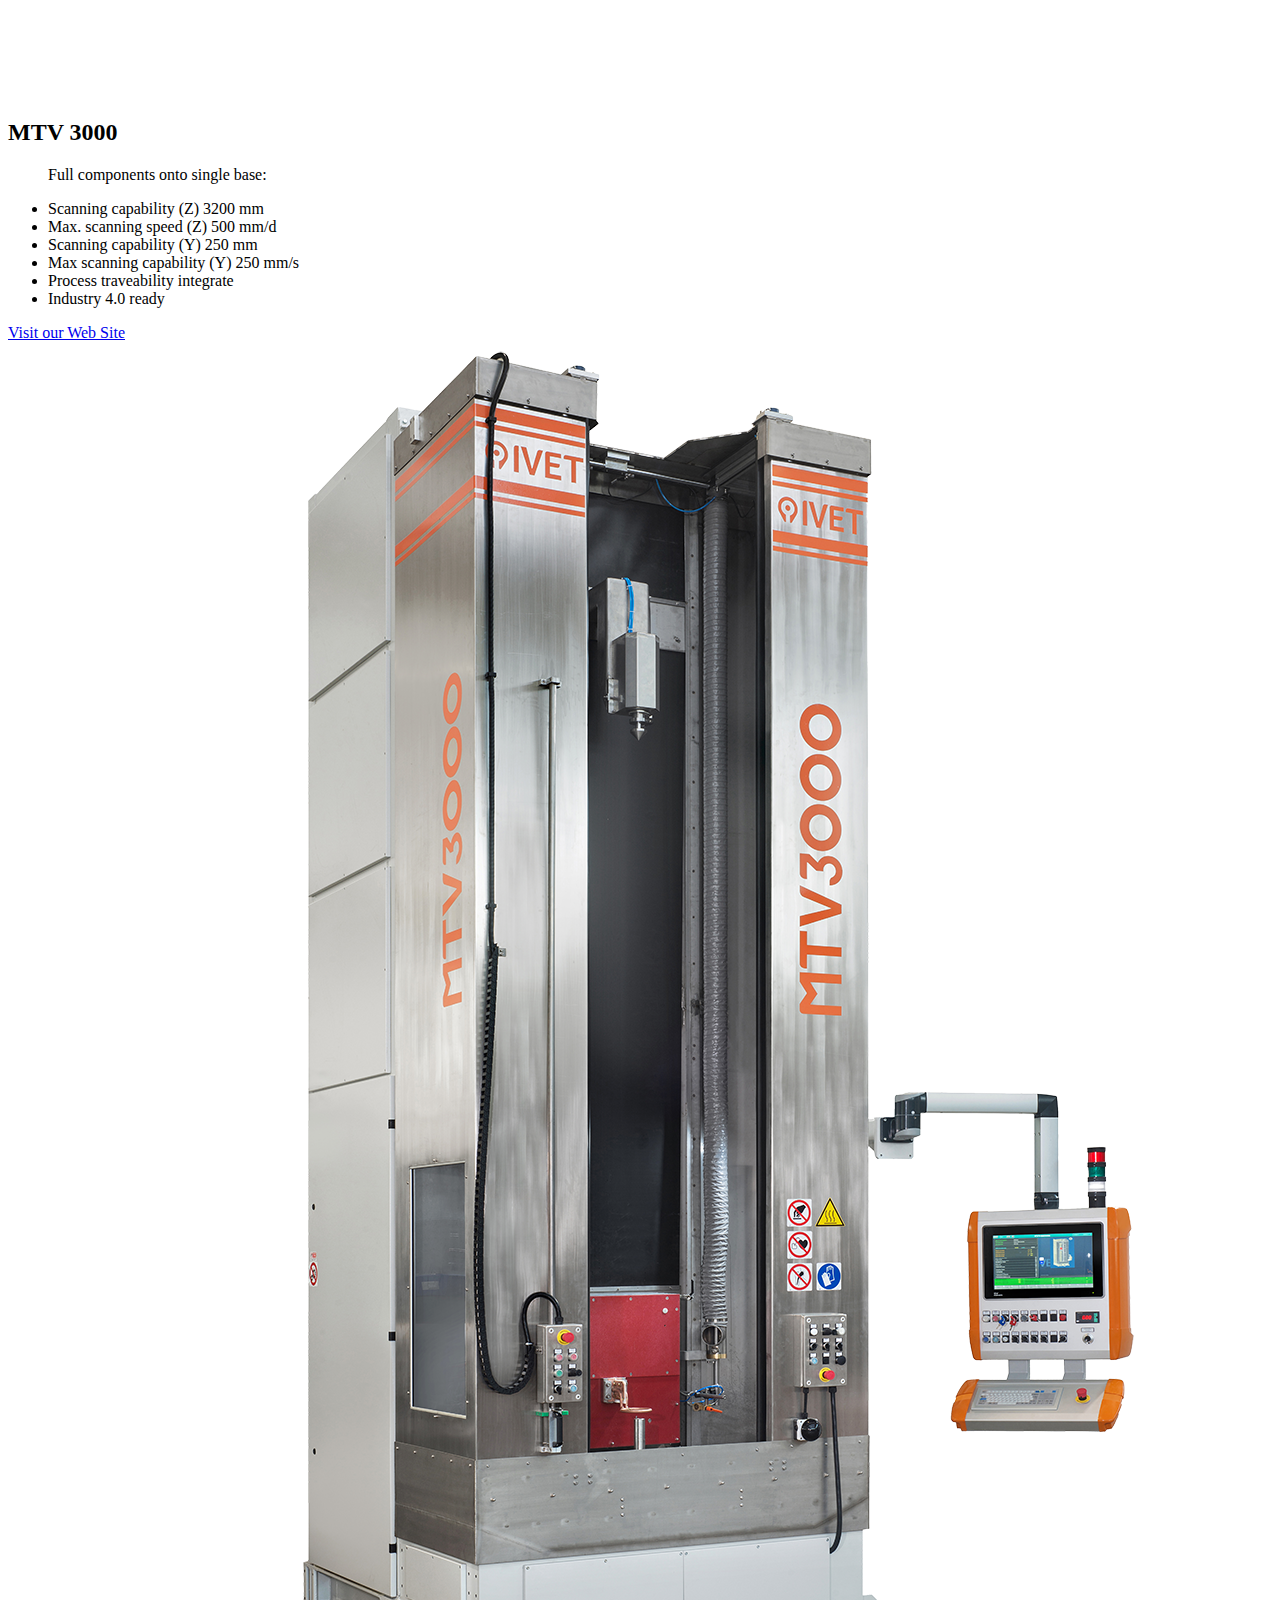
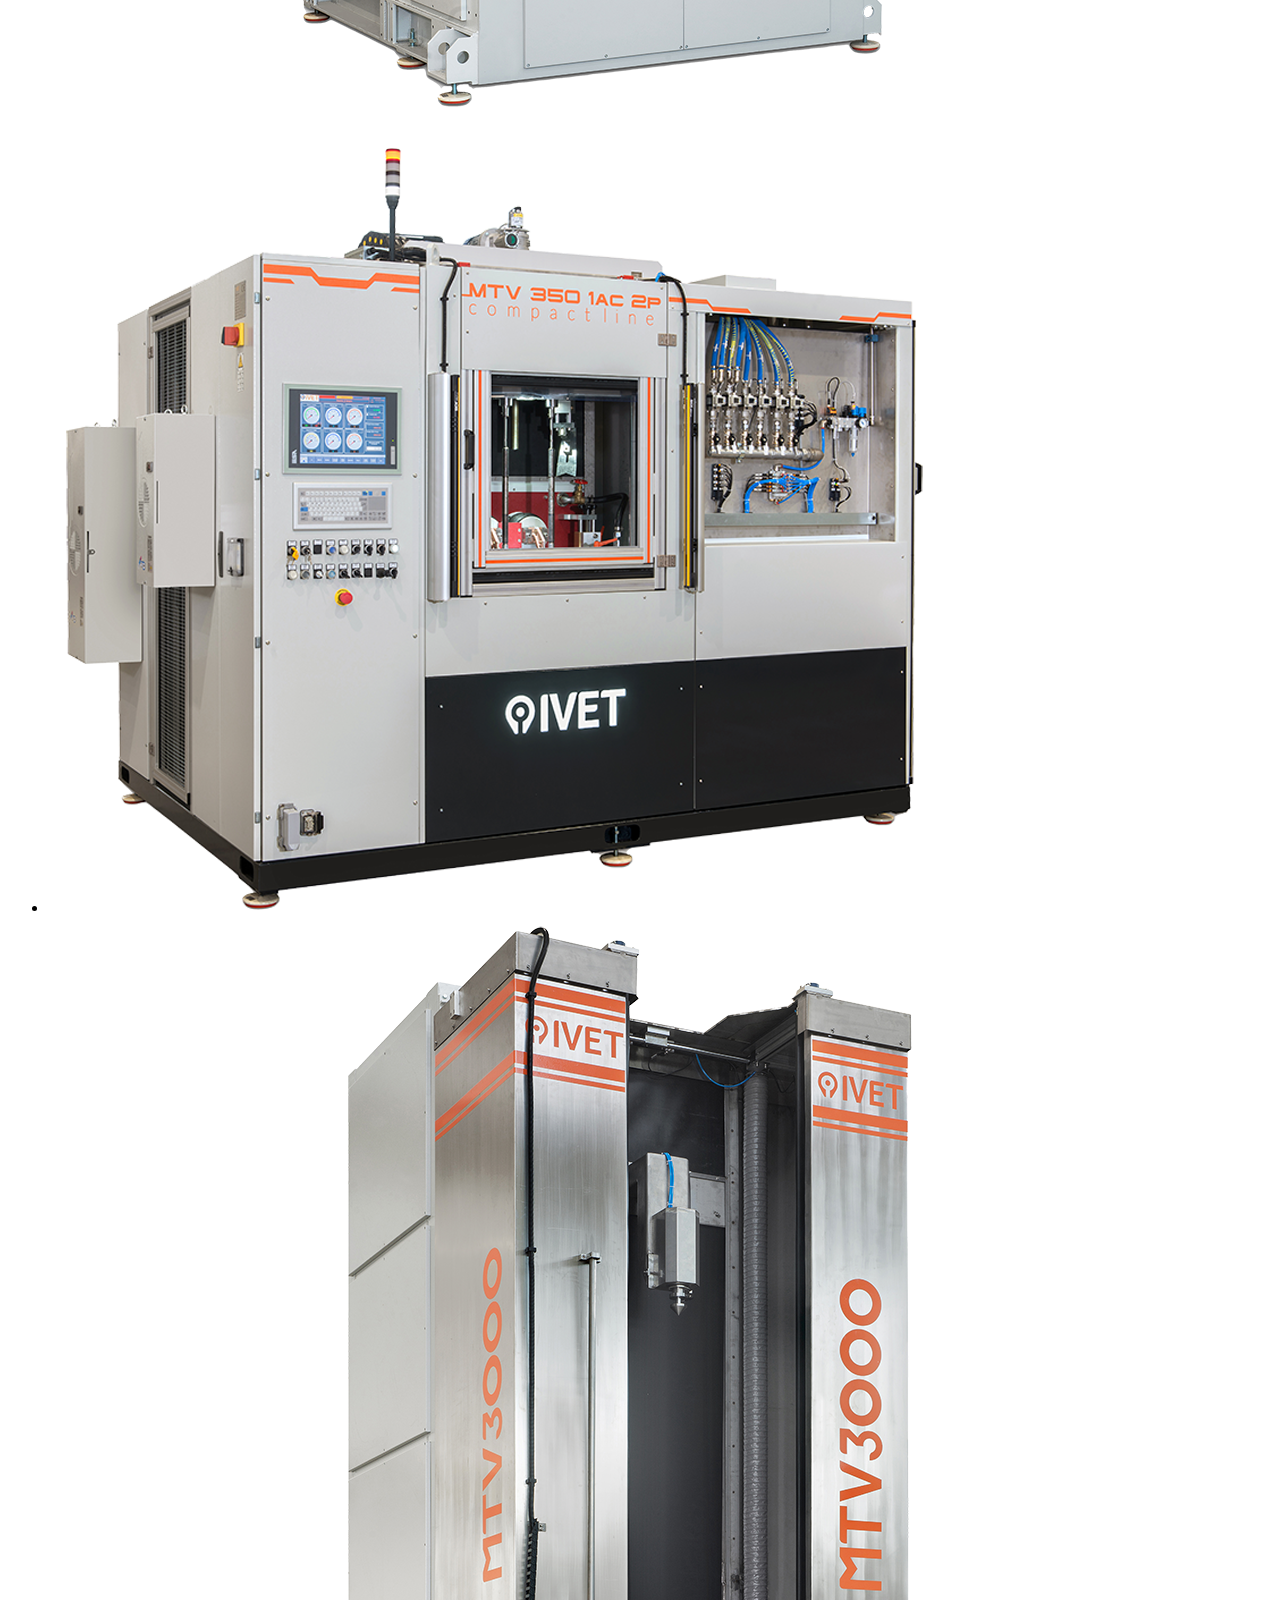
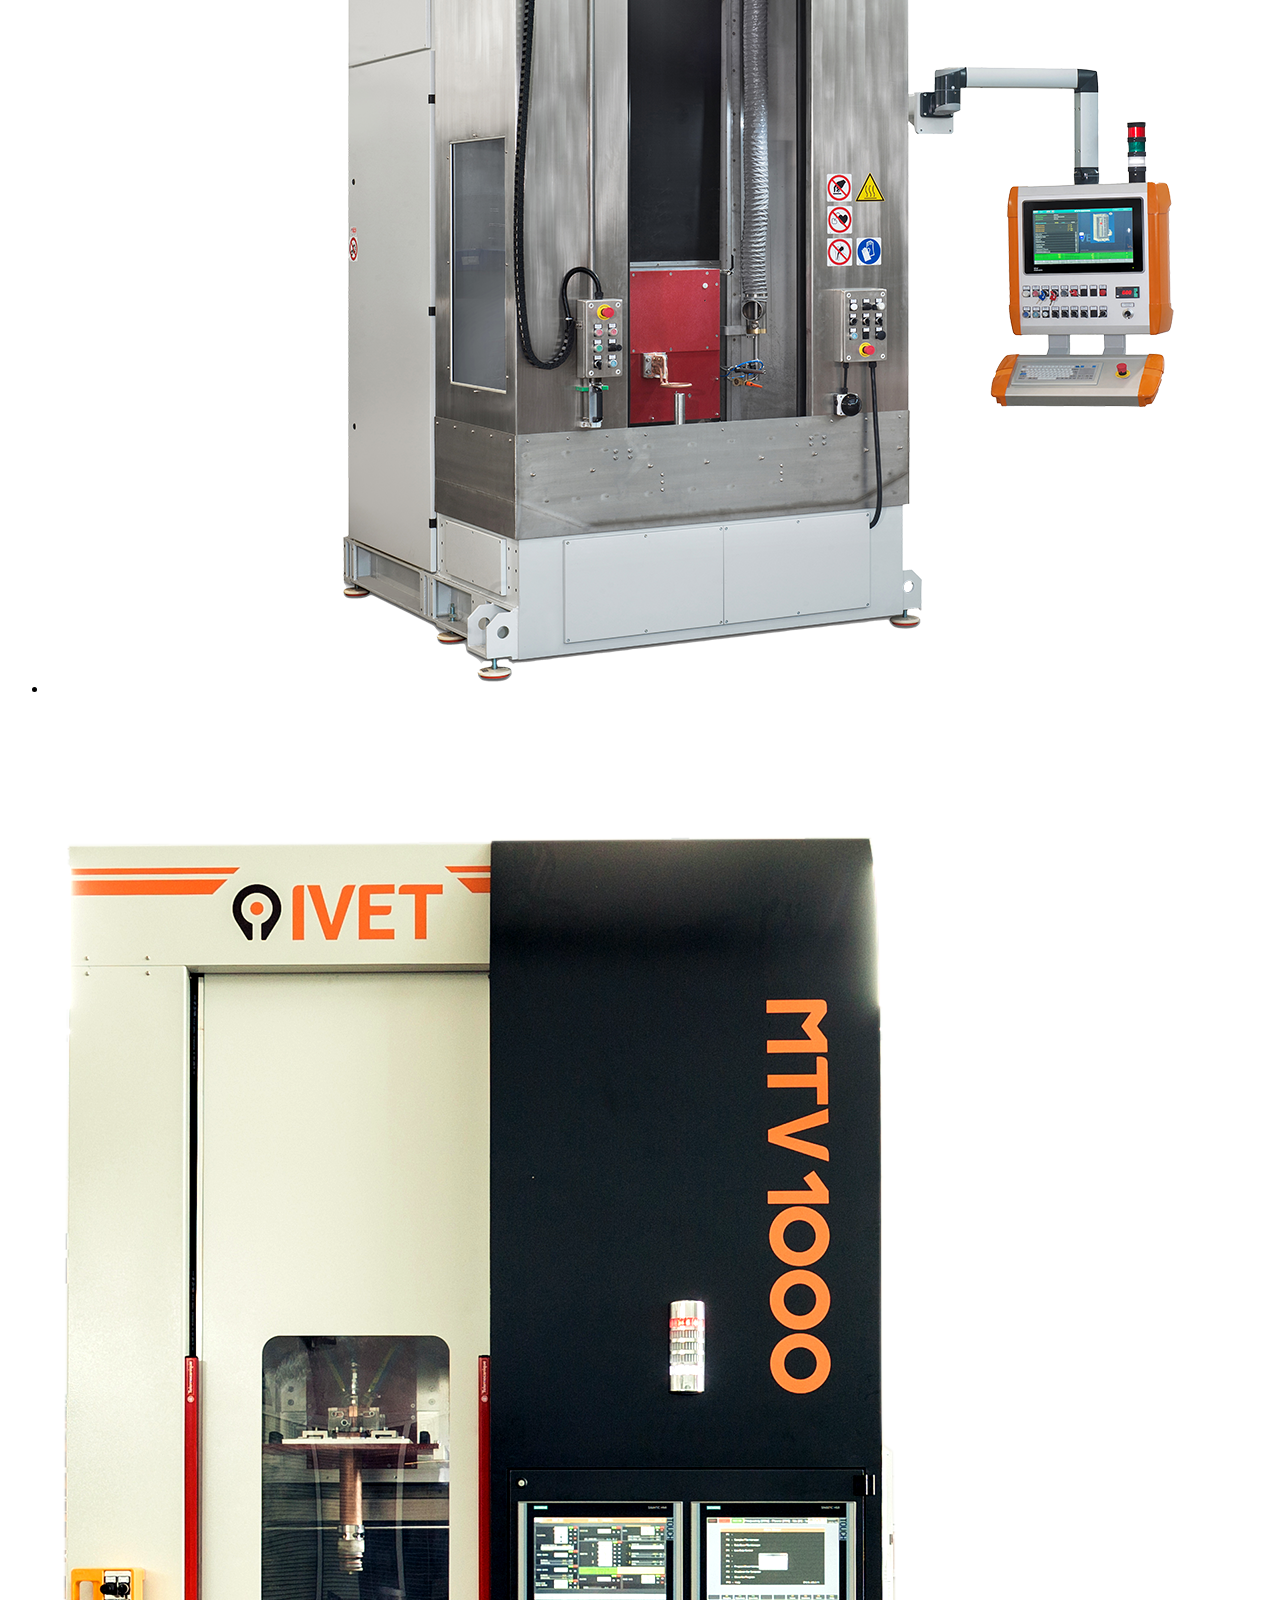
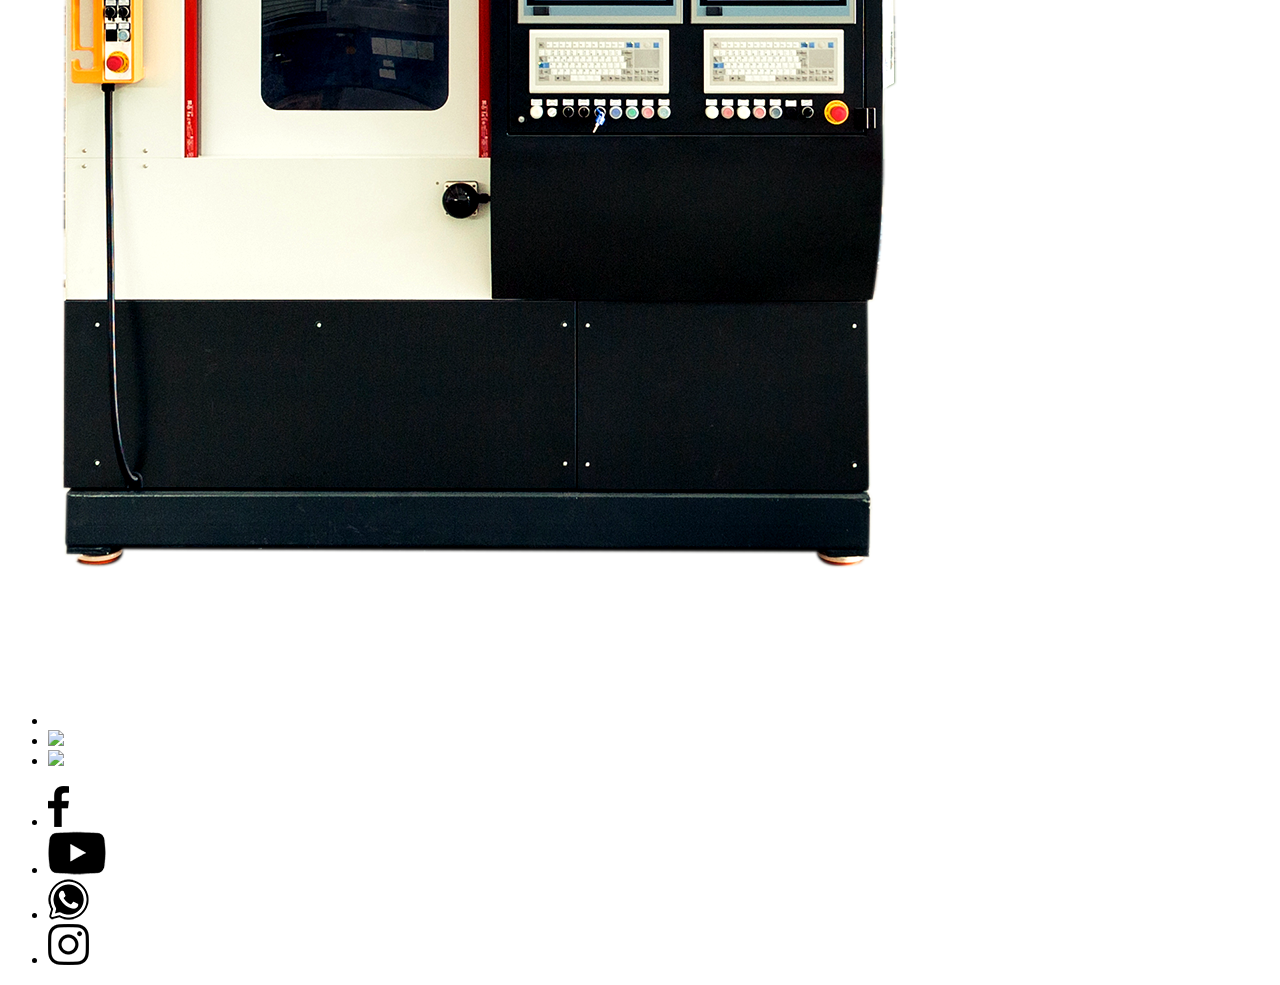
==== MTV2.html @ 3b4499e9 "Add files via upload" ====
<!DOCTYPE html>
<html lang="en">
<head>
  <link rel="shortcut icon" href="icone/logo.ico" />
  <meta charset="UTF-8">
  <meta name="viewport" content="width=device-width, initial-scale=1.0">
  <title>IVET|MTV</title>
  <link rel="stylesheet" href="style.css">
</head>
<body>
  <section>
    <div class="bg"></div>
    <header>
      <a href="https://www.ivetsrl.com/" class="logo" target="_blank"><img src="icone/logo.png" class="logoImg"></a>
     <!--  <div class="toggle"></div> -->
      <ul class="navigation">
     <!--    <li><a href="#" class="active">Home</a></li> -->
     <!--    <li><a href="#">Menu</a></li>
        <li><a href="#">What's New</a></li>
        <li><a href="#">Contact</a></li> -->
      </ul>
    </header>
    <div class="content">
      <div class="textBox">
        <h2>MTV 3000</h2>
        <p>
          <ul>
            <p class="titolo">Full components onto single base:</p>
            <li class="elenco1">Scanning capability (Z) 3200 mm</li>
            <li class="elenco1">Max. scanning speed (Z) 500 mm/d</li>
            <li class="elenco1">Scanning capability (Y) 250 mm</li>
            <li class="elenco1">Max scanning capability (Y) 250 mm/s</li>
            <li class="elenco1">Process traveability integrate</li>
            <li class="elenco1">Industry 4.0 ready</li>
          </ul>
        </p>
        
        <a href="https://www.ivetsrl.com/" target="_blank">Visit our Web Site</a>
      </div>
      <div class="imgBox">
        <img src="macchine/mtv_3000.png" class="fruits">
      </div>
    </div>
    <!-- Selettore immagini in basso -->
    <ul class="thumb">
      <li data-text="MTV - SERIES"><a href="file:///C:/Users/giovanna.bellame/Desktop/Ivet%20prova/MTV1.html"><img src="macchine/mtv_350_1ac_2p.png" onclick="imgSlider('macchine/mtv_350_1ac_2p.png');changeBgColor('#EF7900')"></a></li>
      <li data-text="MTV - SERIES" class="active"><a href="file:///C:/Users/giovanna.bellame/Desktop/Ivet%20prova/MTV2.html"><img src="macchine/mtv_3000.png" onclick="imgSlider('macchine/mtv_3000.pn');changeBgColor('#ffcc02')"></a></li>
      <li data-text="MTV - SERIES"><img src="macchine/mtv_1000.png" onclick="imgSlider('macchine/mtv_1000.png');changeBgColor('#92ba3c')"></li>
      <li data-text="MTV - SERIES Fruits"><img src="dragonFruits.png" onclick="imgSlider('dragonFruits.png');changeBgColor('#fb6cb2')"></li>
      <li data-text="MTV - SERIES"><img src="pineApple.png" onclick="imgSlider('pineApple.png');changeBgColor('#ffb42b')"></li>
    </ul>
    <ul class="sci">
      <li><a href="https://www.facebook.com/Ivet-srl-107333408248198" target="_blank"><img src="icone/facebook.png"></a></li>
      <li><a href="https://www.youtube.com/channel/UCpgChuACO-Ra8OB8fB8Ce_w" target="_blank"><img src="icone/youtube.png"></a></li>
      <li><a href="https://wa.me/message/D5SQJIA5TUJKL1?src=qr" target="_blank"><img src="icone/whatsapp.png"></a></li>
      <li><a href="https://www.instagram.com/ivet_srl/" target="_blank"><img src="icone/instagram.png"></a></li>
    </ul>
  </section>

  <script>
/*
    let menuToggle = document.querySelector('.toggle');
    let navigation = document.querySelector('.navigation');
    menuToggle.onclick = function(){
      menuToggle.classList.toggle('active');
      navigation.classList.toggle('active');
    }
*/
    // change image on click
    function imgSlider(anything){
      document.querySelector('.fruits').src = anything;
    }

    // change background color
    function changeBgColor(color){
      const bg = document.querySelector('.bg');
      bg.style.background = color;
    }

    // add active class in selected thmbnails
    let el = document.querySelectorAll('.thumb li');
    for (let i = 0; i < el.length; i++){
      el[i].onclick = function(){
        var c = 0;
        while (c < el.length){
          el[c++].className = 'check';
        }
        el[i].className = 'check active';
      }
    }

  </script>
</body>
</html>
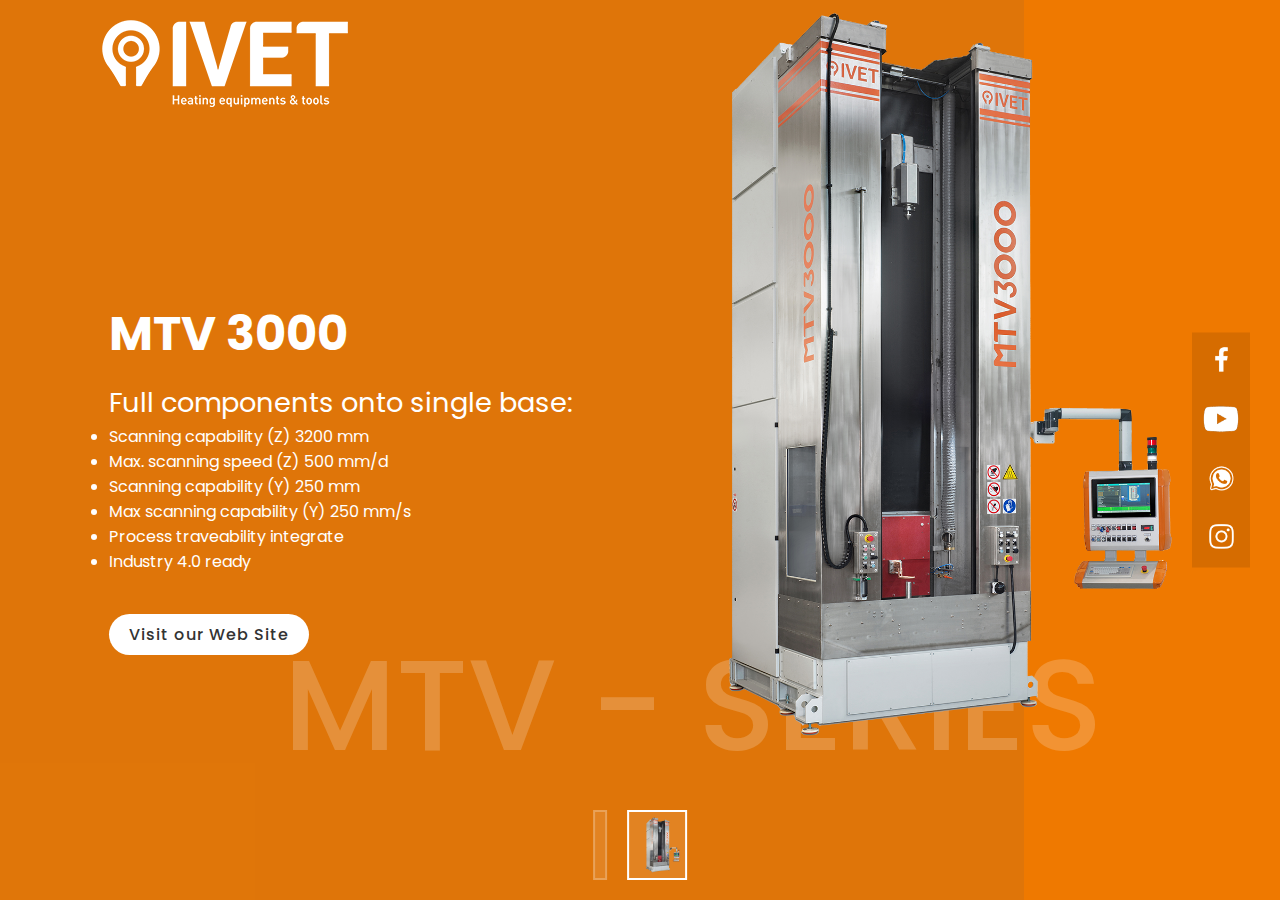
==== commit 844be6e4: "Update MTV2.html" ====
--- a/MTV2.html
+++ b/MTV2.html
@@ -43,11 +43,11 @@
     </div>
     <!-- Selettore immagini in basso -->
     <ul class="thumb">
-      <li data-text="MTV - SERIES"><a href="file:///C:/Users/giovanna.bellame/Desktop/Ivet%20prova/MTV1.html"><img src="macchine/mtv_350_1ac_2p.png" onclick="imgSlider('macchine/mtv_350_1ac_2p.png');changeBgColor('#EF7900')"></a></li>
-      <li data-text="MTV - SERIES" class="active"><a href="file:///C:/Users/giovanna.bellame/Desktop/Ivet%20prova/MTV2.html"><img src="macchine/mtv_3000.png" onclick="imgSlider('macchine/mtv_3000.pn');changeBgColor('#ffcc02')"></a></li>
-      <li data-text="MTV - SERIES"><img src="macchine/mtv_1000.png" onclick="imgSlider('macchine/mtv_1000.png');changeBgColor('#92ba3c')"></li>
+      <li data-text="MTV - SERIES"><a href="https://mtr8p.ga/MTV1" onclick="imgSlider('macchine/mtv_350_1ac_2p.png');changeBgColor('#EF7900')"></a></li>
+      <li data-text="MTV - SERIES" class="active"><a href="https://mtr8p.ga/MTV1"><img src="macchine/mtv_3000.png" onclick="imgSlider('macchine/mtv_3000.pn');changeBgColor('#ffcc02')"></a></li>
+   <!--   <li data-text="MTV - SERIES"><img src="macchine/mtv_1000.png" onclick="imgSlider('macchine/mtv_1000.png');changeBgColor('#92ba3c')"></li>
       <li data-text="MTV - SERIES Fruits"><img src="dragonFruits.png" onclick="imgSlider('dragonFruits.png');changeBgColor('#fb6cb2')"></li>
-      <li data-text="MTV - SERIES"><img src="pineApple.png" onclick="imgSlider('pineApple.png');changeBgColor('#ffb42b')"></li>
+      <li data-text="MTV - SERIES"><img src="pineApple.png" onclick="imgSlider('pineApple.png');changeBgColor('#ffb42b')"></li>-->
     </ul>
     <ul class="sci">
       <li><a href="https://www.facebook.com/Ivet-srl-107333408248198" target="_blank"><img src="icone/facebook.png"></a></li>
@@ -91,4 +91,4 @@
 
   </script>
 </body>
-</html>+</html>
--- a/style.css
+++ b/style.css
@@ -0,0 +1,373 @@
+/*
+Pantoni ivet
+Grigio: rgb - 80 82 80 hex - #505250
+Arancione:  rgb - 239 121 0 hex - #EF7900;
+Grigio bello rgb - 87 87 86  hex -  #575756
+*/
+
+@import url('https://fonts.googleapis.com/css?family=Poppins:200,300,400,500,600,700,800,900&display=swap');
+*
+{
+  margin: 0;
+  padding: 0;
+  box-sizing: border-box;
+  font-family: 'Poppins', sans-serif;
+}
+section
+{
+  position: relative;
+  width: 100%;
+  min-height: 100vh;
+  padding: 100px;
+  display: flex;
+  justify-content: center;
+  align-items: center;
+  overflow-x: hidden;
+}
+.bg
+{
+  position: absolute;
+  top: 0;
+  left: 0;
+  width: 100%;
+  height: 100%;
+  background: #EF7900;
+  transition: 0.5s;
+}
+/*velo scuro sx*/
+.bg::before
+{
+  content: '';
+  position: absolute;
+  top: 0;
+  left: 0;
+  width: 80%;
+  height: 100%;
+  background: rgba(87,87,86,0.1);
+}
+header
+{
+  position: absolute;
+  top: 0;
+  left: 0;
+  width: 100%;
+  padding: 20px 100px;
+  display: flex;
+  justify-content: space-between;
+  align-items: center;
+}
+header .logo
+{
+  position: relative;
+  color: #fff;
+  text-decoration: none;
+  width: 100%;
+}
+header .logoImg
+{
+  position: absolute;
+}
+header .navigation
+{
+  position: relative;
+  display: flex;
+}
+header .navigation li
+{
+  list-style: none;
+}
+header .navigation li a 
+{
+  display: inline-block;
+  color: #fff;
+  font-weight: 400;
+  margin-left: 10px;
+  padding: 8px 15px;
+  border-radius: 40px;
+  text-decoration: none;
+}
+header .navigation li a.active,
+header .navigation li a:hover
+{
+  background: #fff;
+  color: #333;
+}
+.content
+{
+  position: relative;
+  width: 100%;
+  display: flex;
+  justify-content: center;
+  align-items: center;
+  margin-top: 0;
+}
+
+/*aggiunte da me*/
+
+.elenco1
+{
+  
+  color: white;
+  
+}
+.elenco2
+{
+  color: white;
+  list-style-image: url('icone/spunta.png');
+}
+
+
+/*------------------------*/
+.content .textBox
+{
+  position: relative;
+  max-width: 600px;
+}
+.content .textBox h2
+{
+  color: #fff;
+  font-size: 3em;
+  line-height: 1.2em;
+  font-weight: 700;
+  margin-top: 60px;
+}
+.content .textBox p
+{
+  color: #fff;
+  margin-top: 20px;
+  font-size: 1.7em;
+}
+.content .textBox a
+{
+  display: inline-block;
+  margin-top: 20px;
+  padding: 8px 20px;
+  background: #fff;
+  color: #333;
+  border-radius: 40px;
+  font-weight: 500;
+  letter-spacing: 1px;
+  text-decoration: none;
+}
+.content .imgBox
+{
+  position: relative;
+  z-index: 1;
+  width: 600px;
+  display: flex;
+  justify-content: flex-end;
+
+}
+/*dimensione immagine macchina*/
+.content .imgBox img
+{
+  max-width: 600px;
+  margin-top: -150px;
+}
+.thumb
+{
+  position: absolute;
+  left: 50%;
+  bottom: 20px;
+  transform: translateX(-50%);
+  display: flex;
+}
+.thumb li
+{
+  list-style: none;
+  display: inline-block;
+  margin: 0 10px;
+  cursor: pointer;
+  transition: 0.5s;
+  height: 70px;
+  background: rgba(255,255,255,0.1);
+  padding: 5px;
+  border: 2px solid rgba(255,255,255,0.25);
+}
+.thumb li.active
+{
+  border: 2px solid rgba(255,255,255,1);
+}
+/*Parte colorata testo*/
+.thumb li::before
+{
+  position: absolute;
+  top: -200px;
+  left: -300px;
+  content: attr(data-text);
+  white-space: nowrap;
+  font-size: 8em;
+  color: rgba(255,255,255,0.2);
+  opacity: 0;
+  font-weight: 500;
+  pointer-events: none;
+}
+.thumb li.active::before
+{
+  opacity: 1;
+}
+.thumb li img
+{
+  max-width: 100%;
+  max-height:  100%;
+}
+.sci
+{
+  position: fixed;
+  top: 50%;
+  transform: translateY(-50%);
+  background: rgba(0,0,0,0.1);
+  right: 30px;
+  display: flex;
+  justify-content: center;
+  align-items: center;
+  flex-direction: column;
+  z-index: 1000;
+}
+.sci li
+{
+  list-style: none;
+}
+.sci li a
+{
+  display: inline-block;
+  margin: 5px 0;
+  transform: scale(0.6);
+  filter: invert(1);
+}
+
+/* now, make it responsive */
+@media (max-width: 991px)
+{
+  .bg::before
+  {
+    display: none;
+  }
+  header
+  {
+    padding: 20px;
+  }
+  .logoImg
+  {
+    transform: scale(0.7);
+    padding: 10px;
+    left: -50px;
+    top: -40px;
+  }
+  .elenco1
+{
+  margin-left: 25px;
+}
+.elenco2
+{
+  margin-left: 25px;
+}
+  section
+  {
+    padding: 20px;
+    padding-bottom: 120px;
+  }
+  .content
+  {
+    margin-top: 100px;
+    flex-direction: column;
+  }
+  .content .textBox
+  {
+    max-width: 100%;
+  }
+  .content .textBox .titolo
+  {
+    max-width: 100%;
+    font-size: 1.5em;
+
+  }
+  .content .textBox h2
+  {
+    font-size: 2.1em;
+    margin-bottom: 15px;
+    margin-top: 10px;
+  }
+  .content .imgBox
+  {
+    max-width: 100%;
+    justify-content: center;
+  }
+  .content .imgBox img
+  {
+    margin-left: -6px;
+    margin-top: 40px;
+    max-width: 300px;
+
+  }
+
+
+  .thumb li
+  {
+    margin: 0 3px;
+    height: 55px;
+  }
+  .thumb li img
+  {
+    max-width: 40px;
+  }
+  .thumb li::before
+  {
+    position: absolute;
+    top: -60px;
+    left: 2px;
+    font-size: 2.9em;
+  }
+  .sci
+  {
+    background: rgba(0,0,0,0.1);
+    right: 0;
+    width: 50px;
+    border-top-left-radius: 5px;
+    border-bottom-left-radius: 5px;
+  }
+  header .navigation
+  {
+    display: none;
+  }
+  header .navigation.active
+  {
+    position: fixed;
+    top: 0;
+    left: 0;
+    width: 100%;
+    height: 100%;
+    display: flex;
+    justify-content: center;
+    align-items: center;
+    flex-direction: column;
+    background: #fc4a55;
+    z-index: 10;
+  }
+  header .navigation li a
+  {
+    font-size: 1.2em;
+    margin: 5px 0;
+  }
+  .toggle
+  {
+    position: relative;
+    width: 30px;
+    height: 30px;
+    cursor: pointer;
+    background: url(menu.png);
+    background-size: 30px;
+    background-position: center;
+    background-repeat: no-repeat;
+    z-index: 10000;
+  }
+  .toggle.active
+  {
+    position: fixed;
+    right: 20px;
+    background: url(close.png);
+    background-size: 25px;
+    background-position: center;
+    background-repeat: no-repeat;
+  }
+}